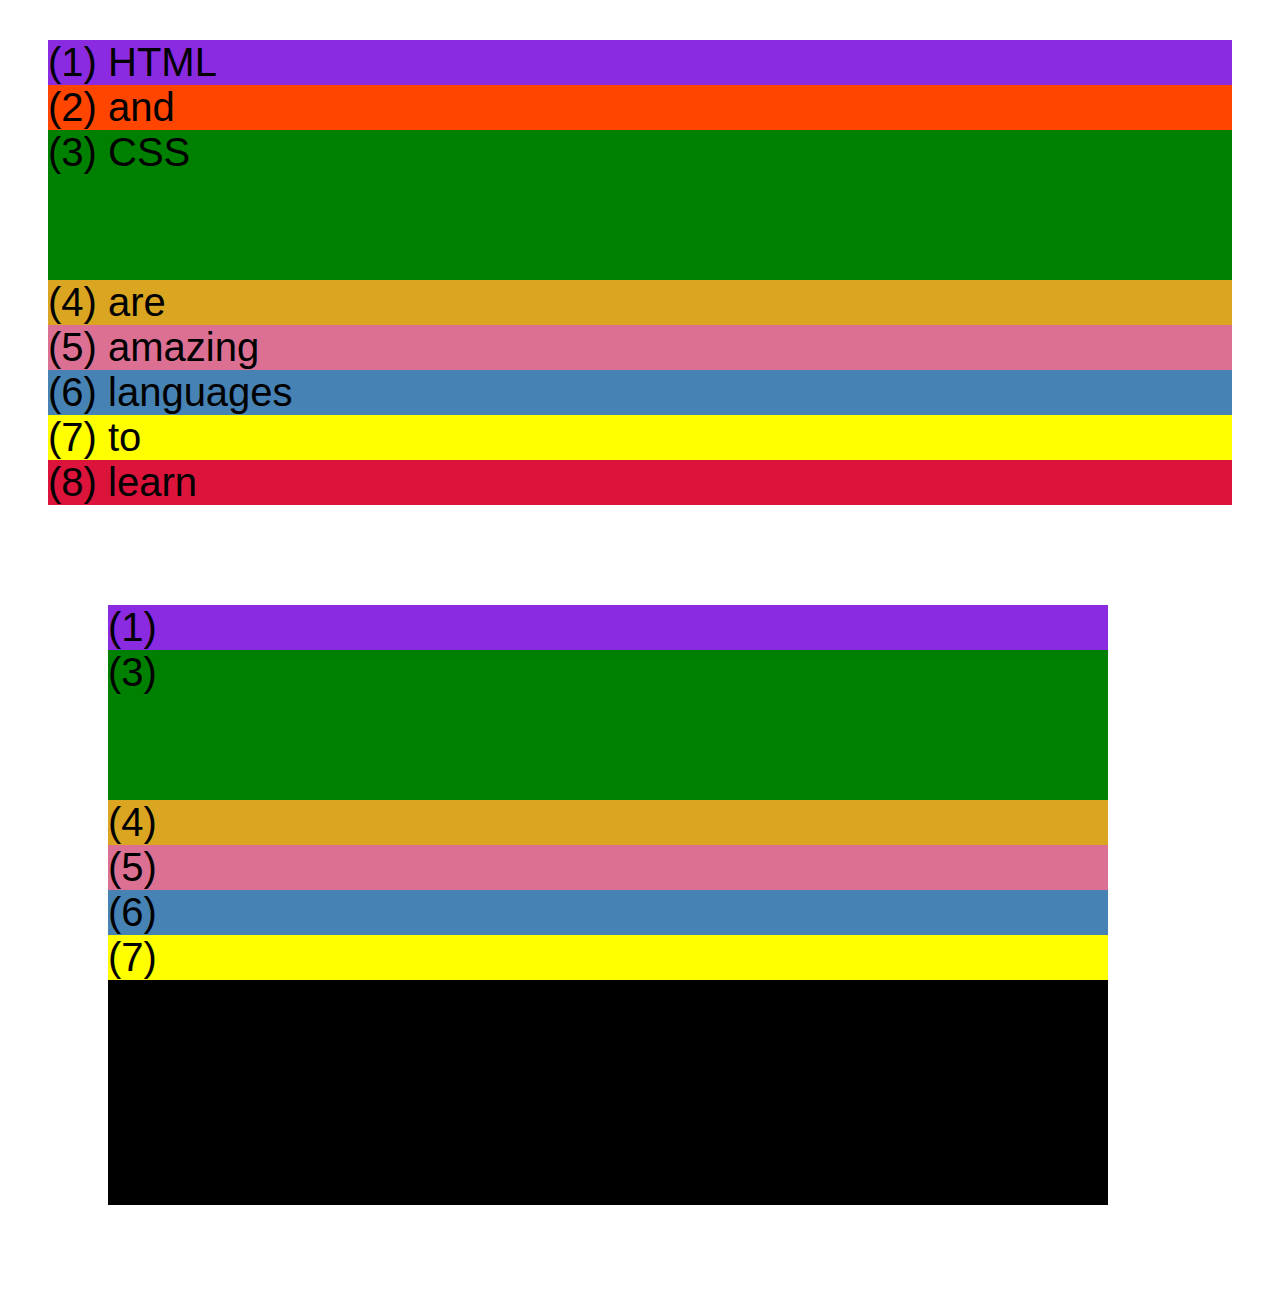
==== css-grid.html @ f91408da "Float and Flexbox" ====
<!DOCTYPE html>
<html lang="en">
  <head>
    <meta charset="UTF-8" />
    <meta http-equiv="X-UA-Compatible" content="IE=edge" />
    <meta name="viewport" content="width=device-width, initial-scale=1.0" />
    <title>CSS Grid</title>
    <style>
      .el--1 {
        background-color: blueviolet;
      }
      .el--2 {
        background-color: orangered;
      }
      .el--3 {
        background-color: green;
        height: 150px;
      }
      .el--4 {
        background-color: goldenrod;
      }
      .el--5 {
        background-color: palevioletred;
      }
      .el--6 {
        background-color: steelblue;
      }
      .el--7 {
        background-color: yellow;
      }
      .el--8 {
        background-color: crimson;
      }

      .container--1 {
        /* STARTER */
        font-family: sans-serif;
        background-color: #ddd;
        font-size: 40px;
        margin: 40px;

        /* CSS GRID */
      }

      .container--2 {
        /* STARTER */
        font-family: sans-serif;
        background-color: black;
        font-size: 40px;
        margin: 100px;

        width: 1000px;
        height: 600px;

        /* CSS GRID */
      }
    </style>
  </head>
  <body>
    <div class="container--1">
      <div class="el el--1">(1) HTML</div>
      <div class="el el--2">(2) and</div>
      <div class="el el--3">(3) CSS</div>
      <div class="el el--4">(4) are</div>
      <div class="el el--5">(5) amazing</div>
      <div class="el el--6">(6) languages</div>
      <div class="el el--7">(7) to</div>
      <div class="el el--8">(8) learn</div>
    </div>

    <div class="container--2">
      <div class="el el--1">(1)</div>
      <div class="el el--3">(3)</div>
      <div class="el el--4">(4)</div>
      <div class="el el--5">(5)</div>
      <div class="el el--6">(6)</div>
      <div class="el el--7">(7)</div>
    </div>
  </body>
</html>
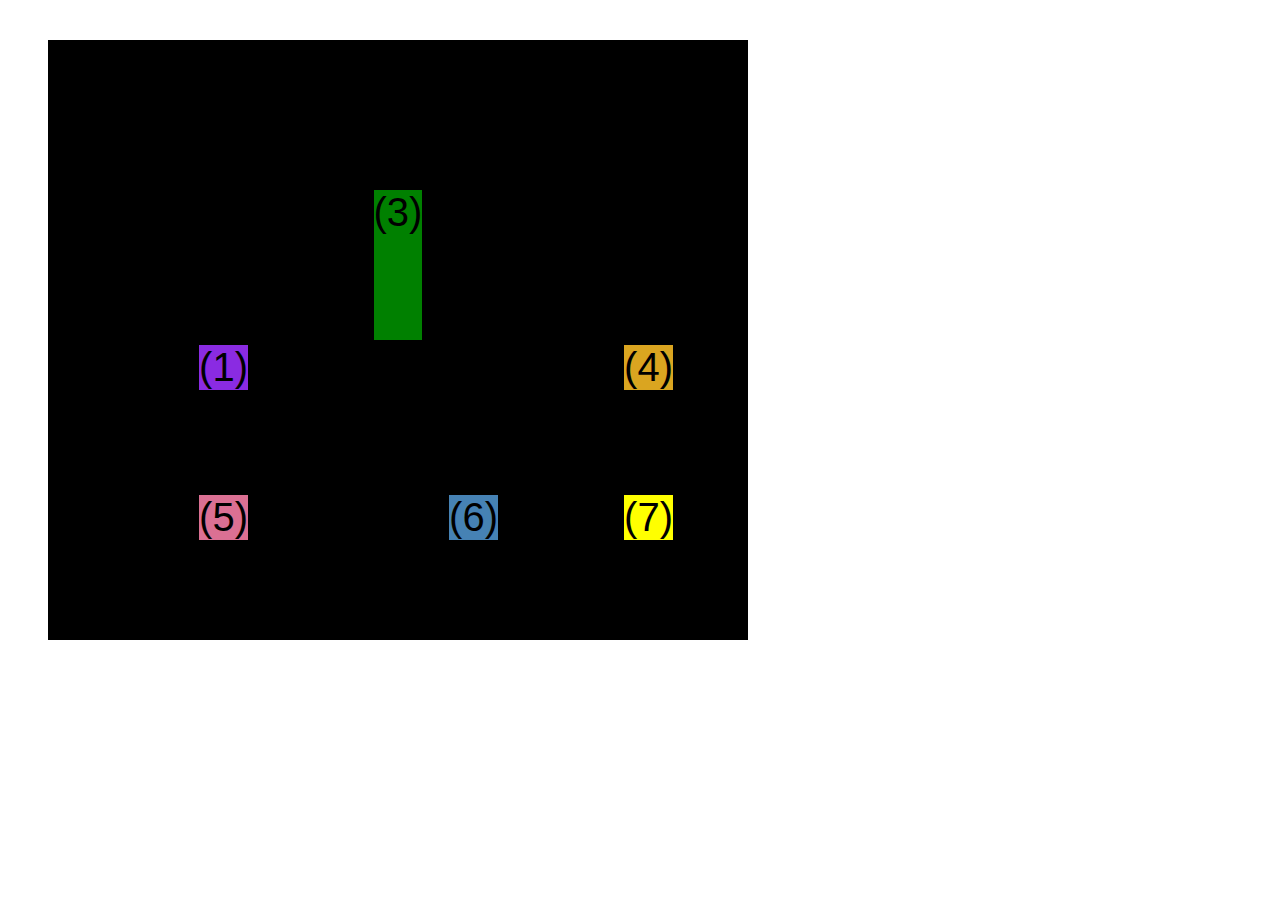
==== commit 68f37b92: "coding challenge3" ====
--- a/css-grid.html
+++ b/css-grid.html
@@ -34,12 +34,47 @@
 
       .container--1 {
         /* STARTER */
+
         font-family: sans-serif;
         background-color: #ddd;
-        font-size: 40px;
+        font-size: 30px;
         margin: 40px;
 
         /* CSS GRID */
+        display: grid;
+        /* grid-template-columns: 1fr 1fr 1fr auto; */
+        grid-template-columns: repeat(4, 1fr);
+        /* height: 500px; */
+        grid-template-rows: 1fr 1fr;
+
+        /* gap: 30px; */
+        column-gap: 20px;
+        row-gap: 40px;
+
+        /* TEMP */
+        display: none;
+      }
+
+      .el--8 {
+        grid-column: 2 / 3;
+        /* grid-row: 1 / span 2; */
+        grid-row: 1/2;
+      }
+
+      /* .el--1 {
+        grid-column: 1/2;
+        grid-row: 1/4;
+      } */
+
+      .el--2 {
+        /* grid-column: 1 / 4;   */
+        /* grid-column: 1 / span 3; */
+        grid-column: 1 / -1;
+        grid-row: 2;
+      }
+
+      .el--6 {
+        /* grid-row: 3/5; */
       }
 
       .container--2 {
@@ -47,12 +82,33 @@
         font-family: sans-serif;
         background-color: black;
         font-size: 40px;
-        margin: 100px;
+        margin: 40px;
 
-        width: 1000px;
+        width: 700px;
         height: 600px;
 
         /* CSS GRID */
+        display: grid;
+        grid-template-columns: 125px 200px 125px;
+        grid-template-rows: 250px 100px;
+        gap: 50px;
+
+        /* Aligning tracks inside container :
+        to distribute empty space;*/
+        justify-content: center;
+        /* justify-content: space-between; */
+        align-content: center;
+        /* align-content: space-between; */
+        /* align-content: end; */
+
+        /* Aligning items INSIDE cells: moving items around inside cells */
+        align-items: end;
+        justify-items: end;
+      }
+
+      .el--3 {
+        align-self: center;
+        justify-self: center;
       }
     </style>
   </head>
@@ -64,7 +120,7 @@
       <div class="el el--4">(4) are</div>
       <div class="el el--5">(5) amazing</div>
       <div class="el el--6">(6) languages</div>
-      <div class="el el--7">(7) to</div>
+      <!-- <div class="el el--7">(7) to</div> -->
       <div class="el el--8">(8) learn</div>
     </div>
 
